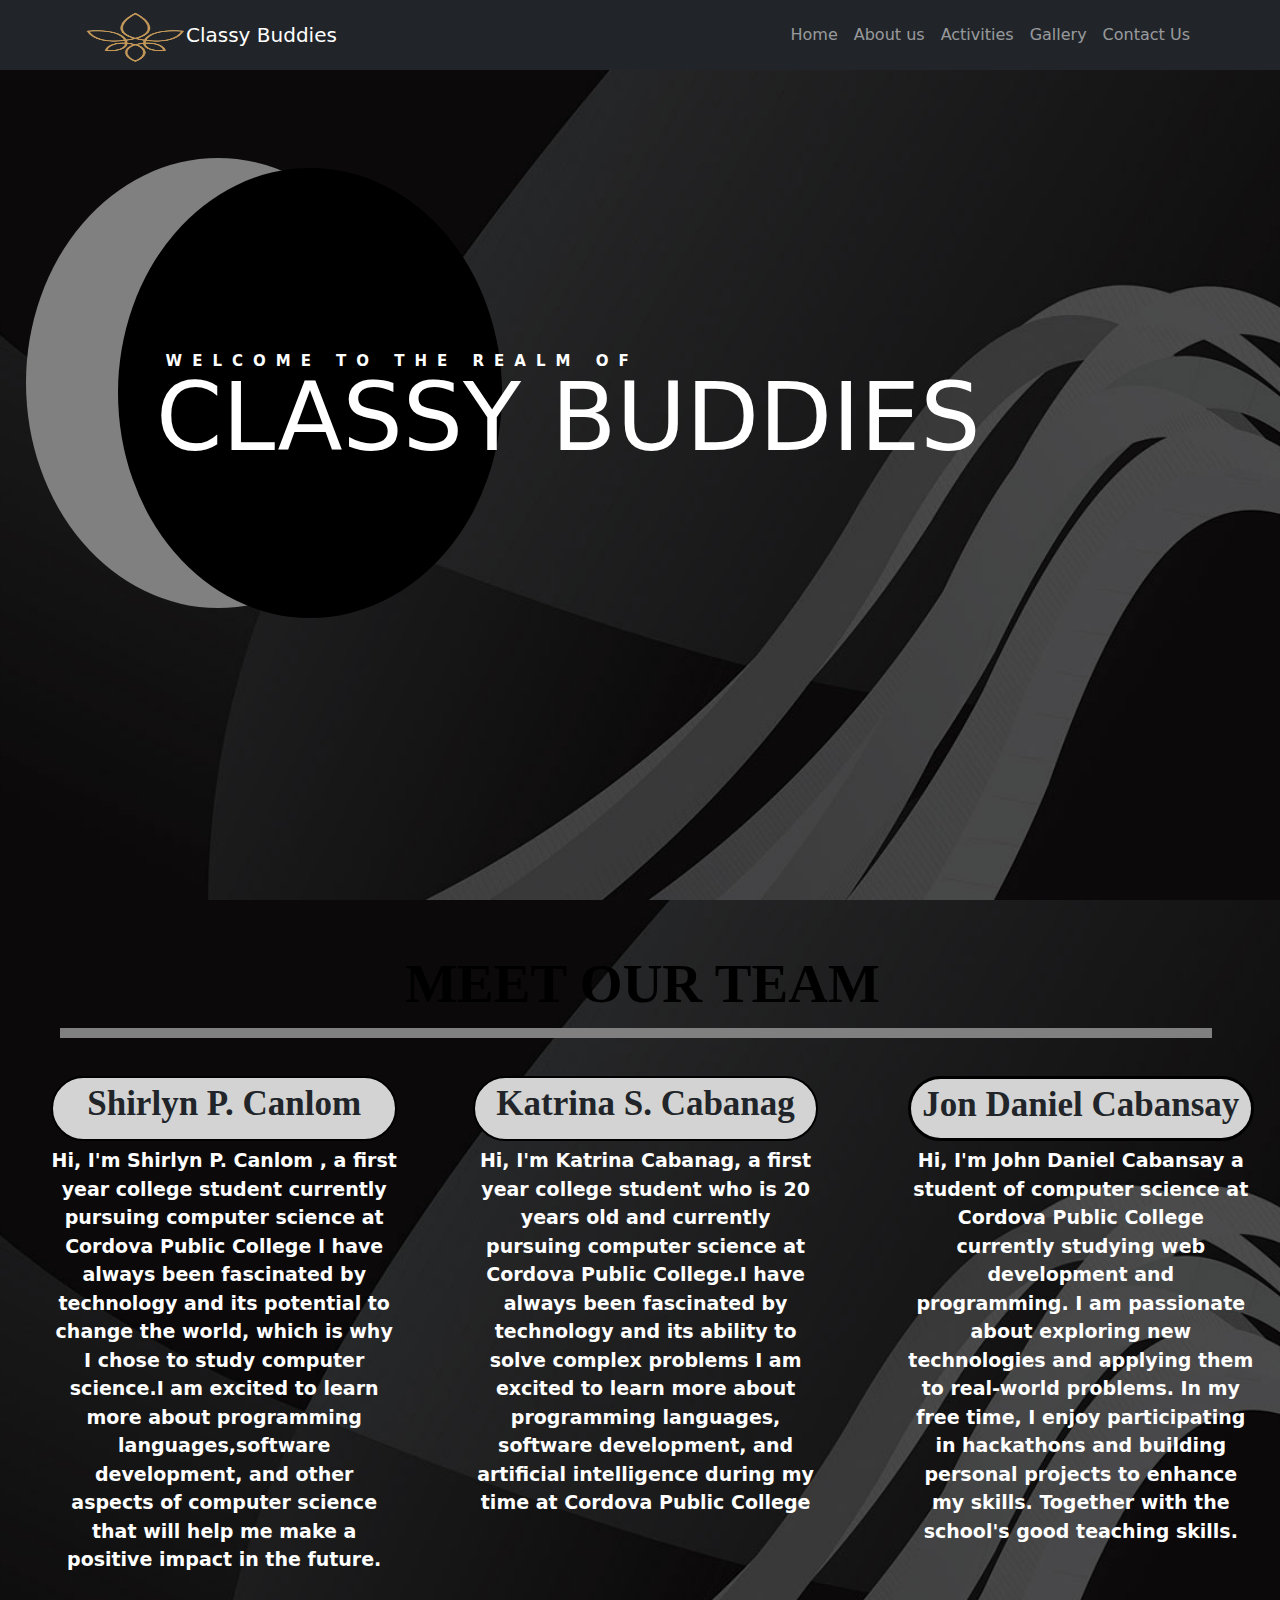
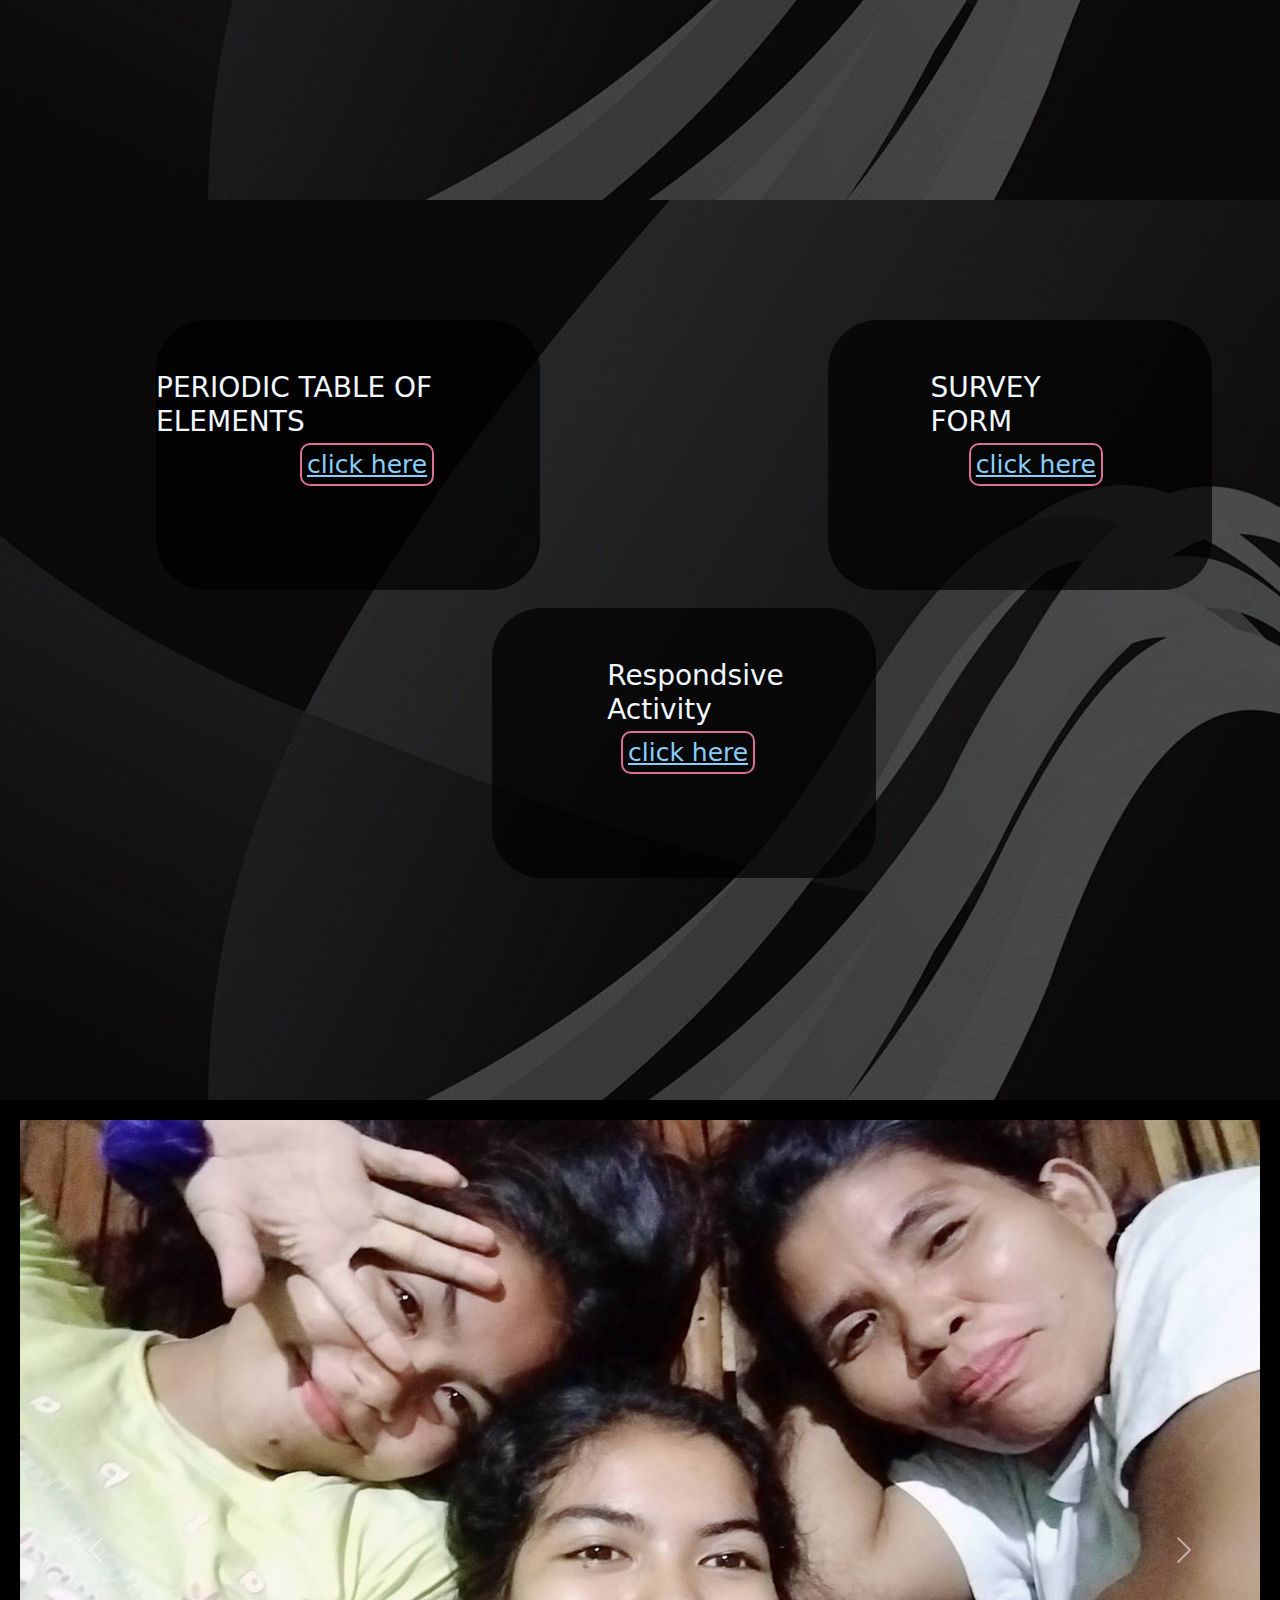
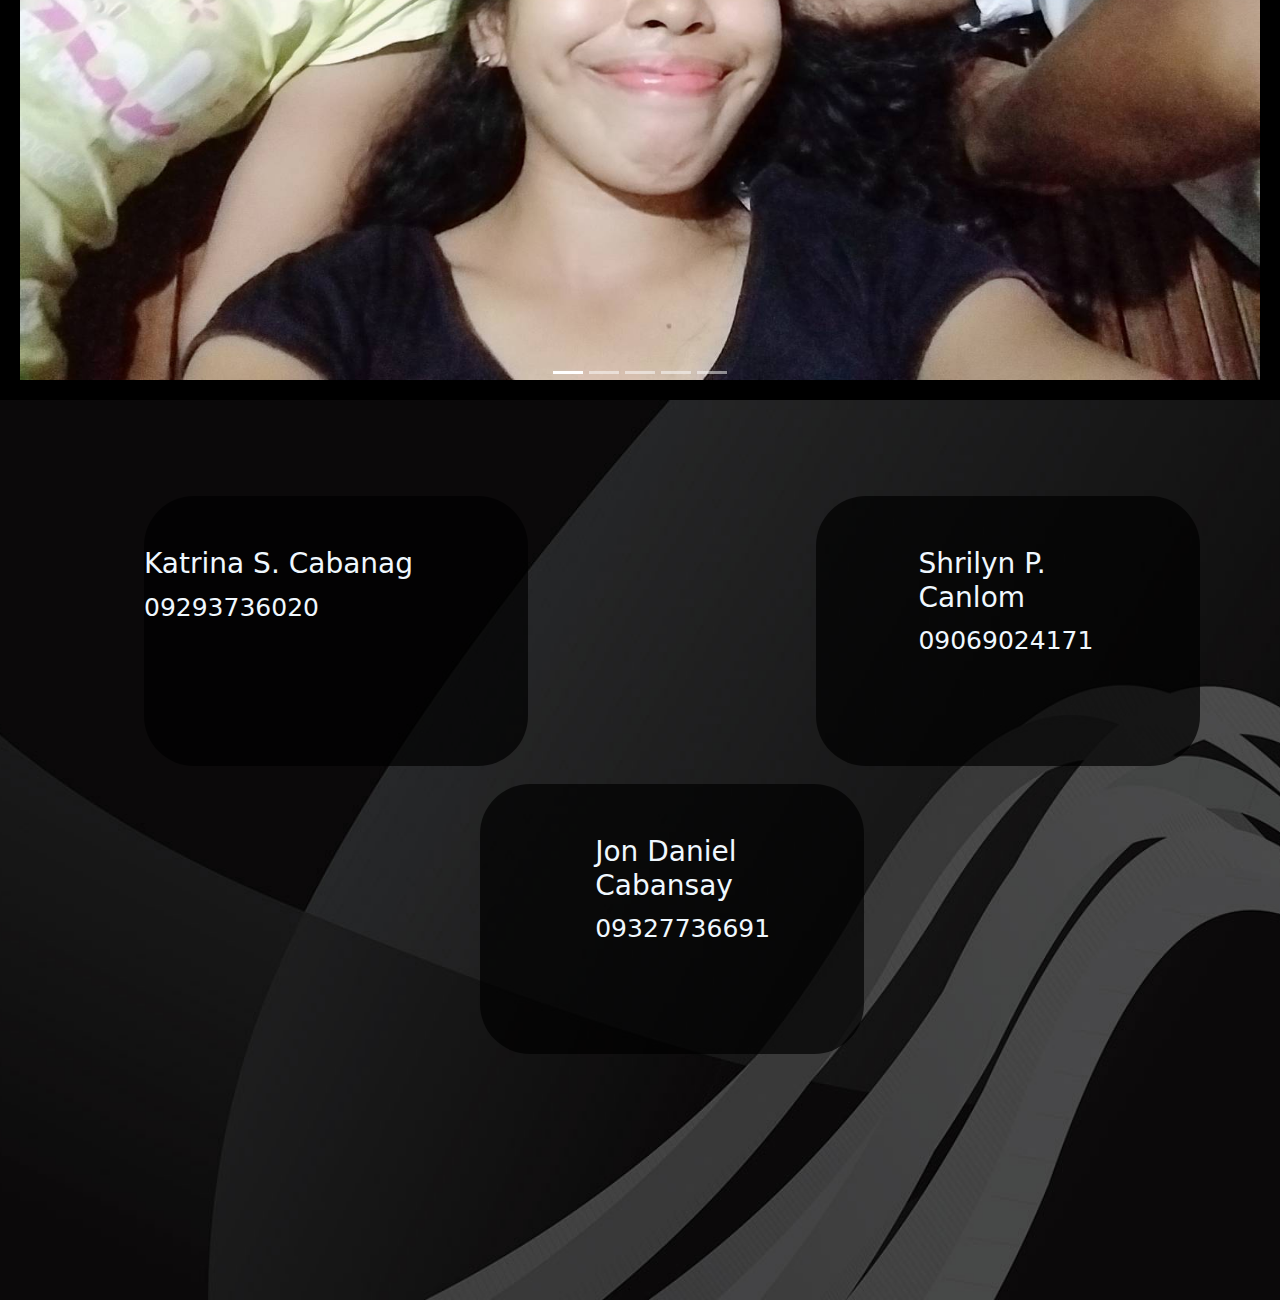
==== index.html @ c9c98790 "Add files via upload" ====
<html lang="en">
<head>
    <meta charset="UTF-8">
    <meta http-equiv="X-UA-Compatible" content="IE=edge">
    <meta name="viewport" content="width=device-width, initial-scale=1.0">
    <link href="https://cdn.jsdelivr.net/npm/bootstrap@5.2.3/dist/css/bootstrap.min.css" rel="stylesheet">
    <link rel="stylesheet" href="CSS/style (3).css">
    <title>Classy buddies</title>
</head>
<body>
  <header>
    <nav class="navbar navbar-expand-lg bg-dark navbar-dark fixed-top">
      <div class="container">
        <img class="mt-1 ms-1" src="imgs/logo1.png" alt="" id="logo">
        <a class="navbar-brand" href="#">Classy Buddies</a>

          <button class="navbar-toggler" type="button" data-bs-toggle="collapse" data-bs-target="#collapsibleNavbar">
            <span class="navbar-toggler-icon"></span>
          </button>

 <div class="collapse navbar-collapse justify-content-end" id="collapsibleNavbar">
      <ul class="navbar-nav text-end">
          <li class="nav-item">
              <a class="nav-link" id="nav" href="#Home">Home</a>
          </li>
          <li class="nav-item">
              <a class="nav-link" href="#about">About us</a>
          </li>
          <li class="nav-item">
              <a class="nav-link" href="#activities">Activities</a>
          </li>
          <li class="nav-item">
             <a class="nav-link" href="#gallery">Gallery</a>
          </li>
          <li class="nav-item">
             <a class="nav-link" href="#contact">Contact Us</a>
          </li>
      </ul>
  </div>
    </div>
  </nav>
  </header>

<section id="Home" >
  <div class="container-fluid tab-pane active"><br>
    <div id="circle1"></div>
          <div id="circle2"></div>
          <div id="home-tname">
            <br><br>
            <p>WELCOME TO THE REALM OF</p>
            <h1>CLASSY BUDDIES</h1>
  </div>
</section>

<!--ABOUT US-->
<section id="about">
  <div class="container-fluid">
      <h3 id="au-hname">MEET OUR TEAM</h3>
    <div class="au-line"></div>   

      
    <div class="shirlyn col-sm-3 col-6"  >
      <h1 id="s-name">Shirlyn P. Canlom</h1>
      <p id="s-description">
        Hi, I'm Shirlyn P. Canlom , a first year college student currently pursuing computer
        science at Cordova Public College I have always been fascinated by technology and its potential to change the world,
        which is why I chose to study computer science.I am excited to learn more about programming languages,software development, 
        and other aspects of computer science that will help me make a positive impact in the future.</p>
    </div>

    
    <div class="katrina col-sm-3 col-6">
      <h1 id="k-name">Katrina S. Cabanag</h1>
      <p id="k-description">Hi, I'm Katrina Cabanag, a first year college student who is 20 years old and currently 
        pursuing computer science at Cordova Public College.I have always been fascinated by technology and its ability to solve complex problems I am excited to learn more about programming languages, 
        software development, and artificial intelligence during my time at Cordova Public College</p>
    </div>

    <div class="daniel col-sm-3 col-6">
      <h1 id="d-name">Jon Daniel Cabansay</h1>
      <p id="d-description">Hi, I'm John Daniel Cabansay  a student of computer science at Cordova Public College currently studying web development
         and programming. I am passionate about exploring new technologies and applying them to real-world problems. In my free
          time, I enjoy participating in hackathons and building personal projects to enhance my skills. Together with the
           school's good teaching skills.</p>
      </div>
   </div>   
</div> 
</section>

<!--ACTIVITY-->
<section id="activities" >
  <div class="container-fluid"><br>
    <div class="activity1 col-4 w-10">
      <h3>PERIODIC TABLE OF ELEMENTS</h3>
      <a href="table.html">click here</a>
    </div>
    <div class="activity2 col-4 w-10">
      <h3>SURVEY FORM</h3>
      <a href="survey-form.html">click here</a>
    </div>
    <div class="activity3 col-4 w-10">
      <h3>Respondsive Activity</h3>
      <a href="ACTVITY3.html">click here</a>
    </div>
  </div>
</section>

<!---GALLERY-->
<section id="gallery">
  <div id="pics" class="carousel slide carousel-fade" data-bs-ride="carousel">

    <!-- Indicators/dots -->
    <div class="carousel-indicators">
      <button type="button" data-bs-target="#pics" data-bs-slide-to="0" class="active"></button>
      <button type="button" data-bs-target="#pics" data-bs-slide-to="1"></button>
      <button type="button" data-bs-target="#pics" data-bs-slide-to="2"></button>
      <button type="button" data-bs-target="#pics" data-bs-slide-to="3"></button>
      <button type="button" data-bs-target="#pics" data-bs-slide-to="4"></button>
    </div>

     <!-- shrilyn part-->
  <div class="carousel-inner">
    <div class="carousel-item active">
        <div class="imgs">
            <img src="imgs/shirlyn1.jpg" alt="shrilyn" class="d-block">
            <div class="carousel-caption">
              <h1>Shirlyn P. Canlom</h1>
              <p>change to your desire words</p>
          </div>
        </div>     
    </div>
    <div class="carousel-item">
      <img src="imgs/Shirlyn.jpg" alt="shrilyn pic" class="d-block">
         <div class="carousel-caption">
           <h1>Shirlyn P. Canlom</h1>
              <p>change to your desire words</p>        
          </div>
    </div>

     <!--daniel part-->
    <div class="carousel-item">
        <div class="imgs">
            <img src="imgs/daniel1.jpg" alt="daniel pic" class="d-block">
        </div>        
    </div>
    <div class="edit">
      <div class="carousel-item">
        <div class="imgs">
            <img src="imgs/daniel2.jpg" alt="daniel pic" class="d-block">
       <div class="carousel-caption">
          <h1>Jon Daniel Cabansay</h1>
          <p>change to your desire words</p>
         </div>
      </div>        
  </div>
    </div>      
    <!--katrina part-->
    <div class="carousel-item">
        <div class="imgs">
            <img src="imgs/katrina2.jpg" alt="katrina pic" class="d-block">
      <div class="carousel-caption">
        <h1>Katrina S. Cabanag</h1>
        <p>Change is Constant</p>
      </div>     
       </div>
    </div>
  </div>

    <button class="carousel-control-prev" type="button" data-bs-target="#pics" data-bs-slide="prev">
      <span class="carousel-control-prev-icon"></span>
     </button>
    <button class="carousel-control-next" type="button" data-bs-target="#pics" data-bs-slide="next">
     <span class="carousel-control-next-icon"></span>
    </button>
        </div>
      </div>
   </div>
  </div>
</section>

<!--CONTACT-->
<section id="contact">
  <div class="info col-4 w-10">
    <h3>Katrina S. Cabanag</h3>
    <P1>09293736020</P>
  </div>
  <div class="info1 col-4 w-10">
    <h3>Shrilyn P. Canlom</h3>
    <P1>09069024171</P>
  </div>
  <div class="info2 col-4 w-10">
    <h3>Jon Daniel Cabansay</h3>
    <p1>09327736691</p>
  </div>
</section>    
    <script src="https://cdn.jsdelivr.net/npm/bootstrap@5.2.3/dist/js/bootstrap.bundle.min.js"></script>
</body>
</html>
---- CSS/style (3).css ----
*{
    padding: 0%;
    margin: 0%;
}
body{
    height: 100%;
    width: 100%;
}
#home{
    background-image: url(../imgs/CONTACTUS.jpg);
    background-position: center;
    background-repeat: no-repeat;
    background-size: cover;
    height: 100%;
    width: 100%;
}
#logo{
    margin-left: 2cm;
    height: 50px;
    width: 100px;
    position: left;
}
#hname{
    width: 90%;
    font-size: 20px;
    font-weight: bold;
    letter-spacing: 7px;
    margin-left: 1.2in;
    margin-top: 25px;
    position: absolute;
}
#circle1{
    height: 50%;
    width: 30%;
    background-color: grey;
    border-radius: 50%;
    margin-left: 14px;
    margin-top: 1.4in;
    position: absolute;
}

#circle2{
    height: 50%;
    width: 30%;
    background-color: black;
    border-radius: 50%;
    margin-left: 1.1in;
    margin-top: 1.5in;
    position: absolute;
}

#home-tname{
    height: 50%;
    width: 100%;
    color: white;
}
p{
    margin-left: 1.6in;
    margin-top: 2.9in;
    font-size: 15px;
    font-weight: bold;
    letter-spacing: 10px;
    position: absolute;
}

h1{
    margin-left: 1.5in;
    margin-top: 3in;
    font-size: 95px;
    position: absolute;
}
#home-line{
    color: white;
    height: 5px;
    width: 60%;
    margin-top: 4.3in;
    margin-left: 1.7in;
    position: absolute;
    background-color: palevioletred;
}
#au-hname{
    margin-top: 4%;
    margin-bottom: 7px;
    left: 10px;
    right: 5px;
    font-size: 55px;
    text-align: center;
    font-family: serif ;
    font-weight: bold;
    position: absolute;
    color:black;
}
#about{
    background-image: url(../imgs/CONTACTUS.jpg);
    background-position: center;
    background-repeat: no-repeat;
    background-size: cover;
    height: 100%;
    width: 100%;
}
.au-line{
    margin-top: 10%;
    margin-left: 0.5in;
    margin-right: 0.4in;
    height: 10px;
    width: 90%;
    background-color: grey;
    position: absolute;
}
.shirlyn{
    margin-left: 1px;
    margin-top: 13%;
    height: 90%;
    width: 30%;
    position: absolute;
}
#s-name{
    height: 8%;
    width: 90%;
    padding: 5px;
    text-align: center;
    border: 2px solid black;
    border-radius: 45px;
    background-color: lightgray;
    margin-left: 0.4in;
    margin-top: 10px;
    font-family: serif;
    font-size: 35px;
    font-weight: bold;
}
#s-description{
    margin-left: 0.4in;
    margin-top: 80px;
    font-size: 19px;
    font-weight:bold;
    text-align: center;
    letter-spacing: normal;
    color: white;
}
.katrina{
    margin-left: 33%;
    margin-top: 13%;
    height: 90%;
    width: 30%;
    position: absolute;
}
#k-name{
    height: 8%;
    width: 90%;
    padding: 5px;
    text-align: center;
    border: 2px solid black;
    border-radius: 45px;
    background-color: lightgray;
    margin-left: 0.4in;
    margin-top: 10px;
    font-family: serif;
    font-size: 35px;
    font-weight: bold;
}
#k-description{
    margin-left: 0.4in;
    margin-top: 80px;
    font-size: 19px;
    font-weight:bold;
    text-align: center;
    letter-spacing: normal;
    color:white;
}
.daniel{
    margin-left: 67%;
    margin-top: 13%;
    height: 90%;
    width: 30%;
    position: absolute;
}
#d-name{
    height: 8%;
    width: 90%;
    padding: 5px;
    text-align: center;
    border: 3px solid black;
    border-radius: 47px;
    background-color:lightgray ;
    margin-left: 0.4in;
    margin-top: 10px;
    font-family: serif;
    font-size: 35px;
    font-weight: bold;
}
#d-description{
    margin-left: 0.4in;
    margin-top: 80px;
    font-size: 19px;
    font-weight:bold;
    text-align: center;
    letter-spacing: normal;
    color: white;
}

#activities{
    background-image: url(../imgs/CONTACTUS.jpg);
    background-position: center;
    background-repeat: no-repeat;
    background-size: cover;
    height: 100%;
    width: 100%;
}

.activity1{
    height: 30%;
    width: 30%;
    padding-top: 4%;
    border-radius: 50px;
    background-color: rgba(0,0,0,0.7);
    color:aliceblue;
    position: absolute;
    font-size: 25px;
    margin-top: 1in;
    margin-left: 1.5in;
}

.activity1 a{
    margin-top: 2%;
    padding: 5px;
    margin-left: 1.5in;
    height: 60px;
    width:  100px;
    border-radius: 10px;
    border:2px solid palevioletred;
    color: lightskyblue;
}

.activity2{
    height: 30%;
    width: 30%;
    padding: 4% 8%;
    border-radius: 50px;
    background-color: rgba(0,0,0,0.7);
    color:aliceblue;
    position: absolute;
    font-size: 25px;
    margin-top: 1in;
    margin-left: 8.5in;
}

.activity2 a{
    margin-top: 5%;
    padding: 5px;
    height: 60px;
    width:  100px;
    border-radius: 10px;
    border: 2px solid palevioletred;
    margin-left: 0.4in;
    color: lightskyblue;
}

.activity3{
    height: 30%;
    width: 30%;
    padding: 4% 9%;
    border-radius: 50px;
    background-color: rgba(0,0,0,0.7);
    color:aliceblue;
    position: absolute;
    font-size: 25px;
    margin-top: 4in;
    margin-left: 5in;
}

.activity3 a{
    margin-top: 20%;
    padding: 5px;
    height: 60px;
    width:  100px;
    border-radius: 10px;
    border: 2px solid palevioletred;
    margin-left: 9%;
    color: lightskyblue;
}

.carousel-item{
    width: 100%;
    height: 100%;
    padding: 20px;
    position: relative;
    background-color:black;
    background-position: center;
    background-size: cover;
}
img{
    width: 100%;
    height: 100%;
    background-position:center;
    background-size:cover;
    position:relative;
}
.overlay-image{
    position: absolute;
    bottom: 0;
    left: 0;
    right: 0;
    background-position: center;
    background-size: cover;
}
#contact{
    background-image: url(../imgs/CONTACTUS.jpg);
    background-position: center;
    background-repeat: no-repeat;
    background-size: cover;
    height: 100%;
    width: 100%;
}
.info{
    height: 30%;
    width: 30%;
    padding-top: 4%;
    border-radius: 50px;
    background-color: rgba(0,0,0,0.7);
    color:aliceblue;
    position: absolute;
    font-size: 25px;
    margin-top: 1in;
    margin-left: 1.5in;
}
.info1{
    height: 30%;
    width: 30%;
    padding: 4% 8%;
    border-radius: 50px;
    background-color: rgba(0,0,0,0.7);
    color:aliceblue;
    position: absolute;
    font-size: 25px;
    margin-top: 1in;
    margin-left: 8.5in;
}
.info2{
    height: 30%;
    width: 30%;
    padding: 4% 9%;
    border-radius: 50px;
    background-color: rgba(0,0,0,0.7);
    color:aliceblue;
    position: absolute;
    font-size: 25px;
    margin-top: 4in;
    margin-left: 5in;
}
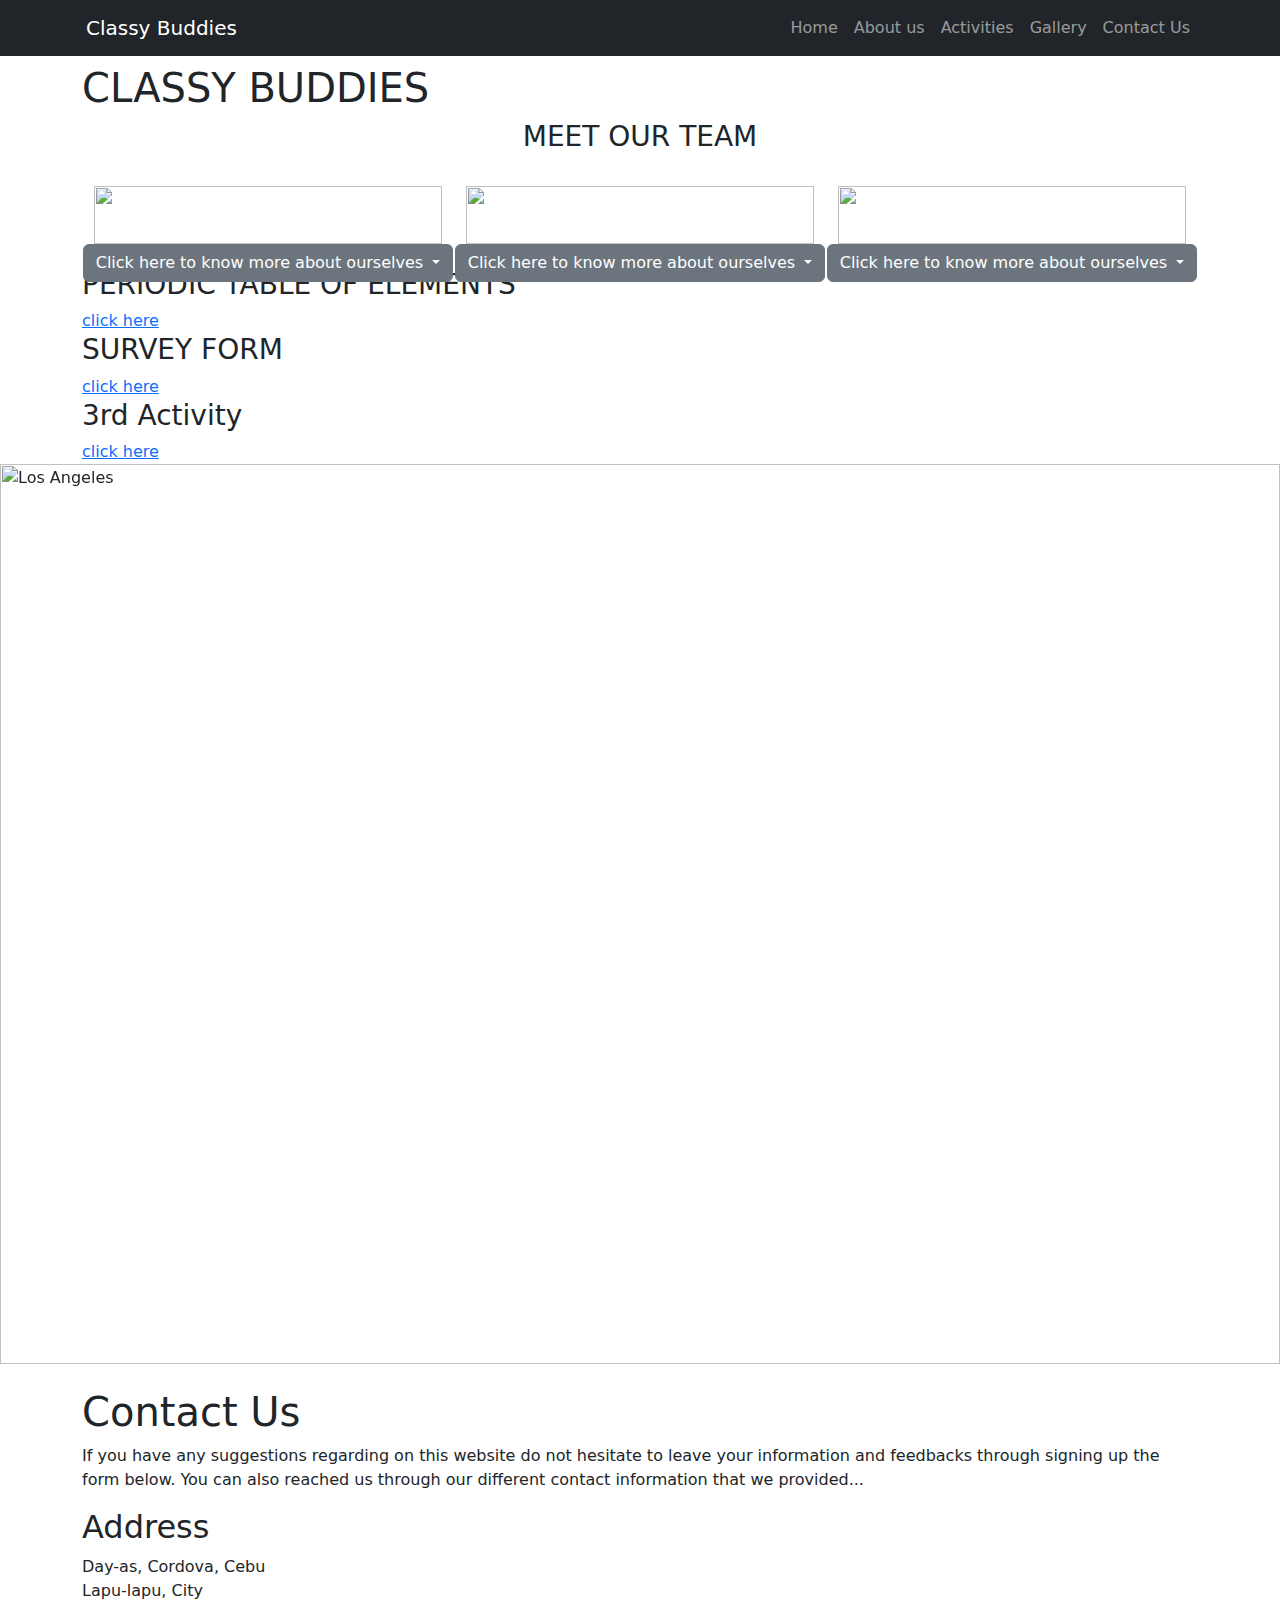
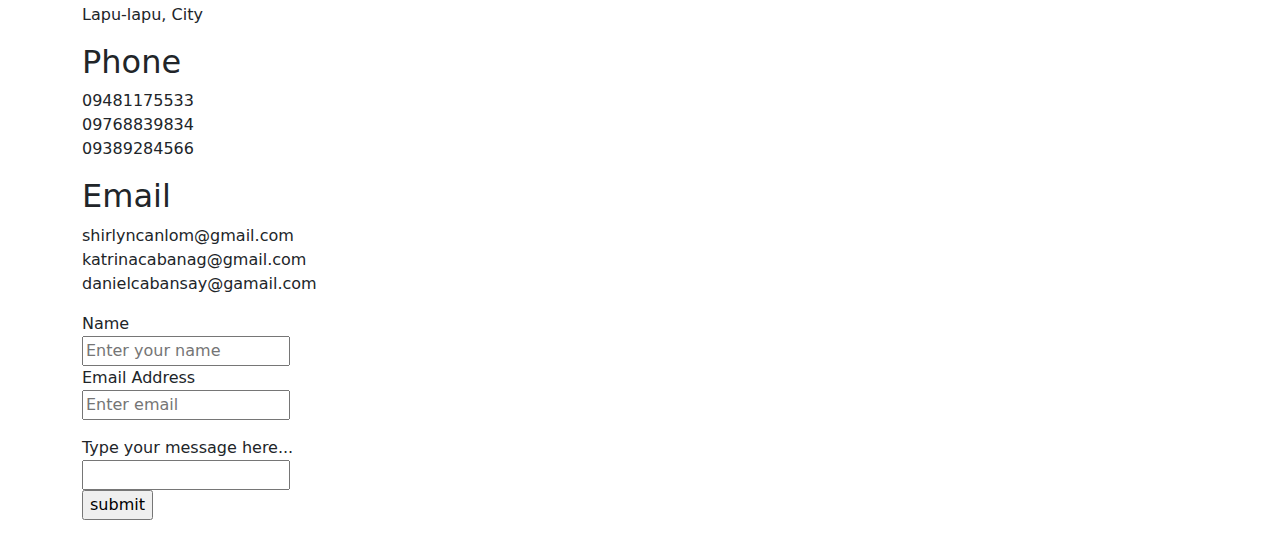
==== commit 44746d87: "Add files via upload" ====
--- a/index.html
+++ b/index.html
@@ -2,16 +2,23 @@
 <head>
     <meta charset="UTF-8">
     <meta http-equiv="X-UA-Compatible" content="IE=edge">
-    <meta name="viewport" content="width=device-width, initial-scale=1.0">
+    <meta name="viewport" content="width=device-width, initial-scale=0.4">
     <link href="https://cdn.jsdelivr.net/npm/bootstrap@5.2.3/dist/css/bootstrap.min.css" rel="stylesheet">
-    <link rel="stylesheet" href="CSS/style (3).css">
-    <title>Classy buddies</title>
+    <link rel="stylesheet" href="semicss/style.css">
+    <title>Classy Buddies</title>
+    <link rel="stylesheet" href="https://cdnjs.cloudflare.com/ajax/libs/font-awesome/6.4.0/css/all.min.css" 
+    integrity="sha512-iecdLmaskl7CVkqkXNQ/ZH/XLlvWZOJyj7Yy7tcenmpD1ypASozpmT/E0iPtmFIB46ZmdtAc9eNBvH0H/ZpiBw==" 
+    crossorigin="anonymous" referrerpolicy="no-referrer" />
+    <link rel="preconnect" href="https://fonts.googleapis.com">
+    <link rel="preconnect" href="https://fonts.gstatic.com" crossorigin>
+    <link href="https://fonts.googleapis.com/css2?family=Alkatra&family=Arimo:wght@700&family=Heebo:wght@600;700&family=Inter:wght@500;600;700&display=swap" rel="stylesheet">
+
 </head>
 <body>
   <header>
     <nav class="navbar navbar-expand-lg bg-dark navbar-dark fixed-top">
       <div class="container">
-        <img class="mt-1 ms-1" src="imgs/logo1.png" alt="" id="logo">
+        <img class="mt-1 ms-1" src="img/logo1.png" alt="" id="logo">
         <a class="navbar-brand" href="#">Classy Buddies</a>
 
           <button class="navbar-toggler" type="button" data-bs-toggle="collapse" data-bs-target="#collapsibleNavbar">
@@ -41,66 +48,96 @@
   </nav>
   </header>
 
-<section id="Home" >
-  <div class="container-fluid tab-pane active"><br>
-    <div id="circle1"></div>
-          <div id="circle2"></div>
-          <div id="home-tname">
-            <br><br>
-            <p>WELCOME TO THE REALM OF</p>
-            <h1>CLASSY BUDDIES</h1>
+<section id="Home" class="col-12">
+  <div class="container">
+  <div class="tab-pane active"><br>
+      <div id="circle1"></div>
+      <div id="circle2"></div>
+
+     <div class="col-lg-12" id="home-tname">
+        <p>WELCOME TO THE REALM OF</p>
+        <h1 class="text">CLASSY BUDDIES</h1>
+        <div id="home-line"></div>
+     </div>
+</div>
   </div>
 </section>
 
 <!--ABOUT US-->
 <section id="about">
-  <div class="container-fluid">
-      <h3 id="au-hname">MEET OUR TEAM</h3>
-    <div class="au-line"></div>   
-
-      
-    <div class="shirlyn col-sm-3 col-6"  >
-      <h1 id="s-name">Shirlyn P. Canlom</h1>
-      <p id="s-description">
-        Hi, I'm Shirlyn P. Canlom , a first year college student currently pursuing computer
-        science at Cordova Public College I have always been fascinated by technology and its potential to change the world,
-        which is why I chose to study computer science.I am excited to learn more about programming languages,software development, 
-        and other aspects of computer science that will help me make a positive impact in the future.</p>
-    </div>
-
-    
-    <div class="katrina col-sm-3 col-6">
-      <h1 id="k-name">Katrina S. Cabanag</h1>
-      <p id="k-description">Hi, I'm Katrina Cabanag, a first year college student who is 20 years old and currently 
-        pursuing computer science at Cordova Public College.I have always been fascinated by technology and its ability to solve complex problems I am excited to learn more about programming languages, 
-        software development, and artificial intelligence during my time at Cordova Public College</p>
-    </div>
-
-    <div class="daniel col-sm-3 col-6">
-      <h1 id="d-name">Jon Daniel Cabansay</h1>
-      <p id="d-description">Hi, I'm John Daniel Cabansay  a student of computer science at Cordova Public College currently studying web development
-         and programming. I am passionate about exploring new technologies and applying them to real-world problems. In my free
-          time, I enjoy participating in hackathons and building personal projects to enhance my skills. Together with the
-           school's good teaching skills.</p>
-      </div>
-   </div>   
-</div> 
+  <div class="container">
+    <div class="col-12">
+      <h3 id="au-hname" class="text-center">MEET OUR TEAM</h3>
+        <div class="au-line"></div>
+    </div>
+
+    <div class="container">
+      <div class="row">
+          <div class="col-lg-4 col-6 mt-4">
+              <img src="img/shirlyn.jpg" class="w-100 img-fluid">
+              <div class="dropdown d-flex justify-content-center">
+                <button type="button" class="btn btn-secondary dropdown-toggle" data-bs-toggle="dropdown">
+                  Click here to know more about ourselves
+                </button>
+                <ul class="dropdown-menu">
+                  <li><span class="dropdown-item-text">Hi, I'm Shirlyn P. Canlom , a first year college student currently pursuing computer science at Cordova Public 
+                    College I have always been fascinated by technology and its potential to change the world, which is why I chose to 
+                    study computer science. I am excited to learn more about programming languages, software development, and other 
+                    aspects of computer science that will help me make a positive impact in the future. "I hope to use my knowledge 
+                    and skills in computer science to contribute to the development of innovative technologies that can make people's 
+                    lives easier and more efficient."</span></li>
+                </ul>
+                </div>
+          </div>
+          <div class="col-lg-4 col-6 mt-4">
+            <img src="img/katrina.jpg" class="w-100 img-fluid">
+            <div class="dropdown d-flex justify-content-center">
+              <button type="button" class="btn btn-secondary dropdown-toggle" data-bs-toggle="dropdown">
+                Click here to know more about ourselves
+              </button>
+              <ul class="dropdown-menu">
+                <li><span class="dropdown-item-text">Hi, I'm Katrina Cabanag, a first year college student who is 20 years old and currently pursuing computer science at Cordova
+                  Public College. I have always been fascinated by technology and its ability to solve complex problems, which is why I chose 
+                  to pursue a degree in computer science. I am excited to learn more about programming languages, software development, and 
+                  artificial intelligence during my time at Cordova Public College</span></li>
+              </ul>
+              </div>
+        </div>
+
+          <div class="col-lg-4 col-6 mt-4">
+              <img src="img/jon daniel.jpg" class="w-100 img-fluid">
+              <div class="dropdown d-flex justify-content-center">
+                <button type="button" class="btn btn-secondary dropdown-toggle" data-bs-toggle="dropdown">
+                  Click here to know more about ourselves
+                </button>
+                <ul class="dropdown-menu">
+                  <li><span class="dropdown-item-text">Hi, I'm John Daniel Cabansay  a student of computer science at Cordova Public College currently studying web development
+                    and programming. I am passionate about exploring new technologies and applying them to real-world problems. In my free
+                     time, I enjoy participating in hackathons and building personal projects to enhance my skills. Together with the
+                      school's good teaching skills, I'm hoping to improve my skills in web development and other essential skills to
+                       improve my current self. I believe that by continuously learning and exploring new technologies.</span></li>
+                </ul>
+                </div>
+          </div>
+      </div>
+    </div> 
+  </div>
 </section>
 
 <!--ACTIVITY-->
 <section id="activities" >
-  <div class="container-fluid"><br>
-    <div class="activity1 col-4 w-10">
+  <div class="container"><br>
+    <div class="activity1">
       <h3>PERIODIC TABLE OF ELEMENTS</h3>
       <a href="table.html">click here</a>
     </div>
-    <div class="activity2 col-4 w-10">
+    <div class="activity2">
       <h3>SURVEY FORM</h3>
-      <a href="survey-form.html">click here</a>
-    </div>
-    <div class="activity3 col-4 w-10">
-      <h3>Respondsive Activity</h3>
-      <a href="ACTVITY3.html">click here</a>
+      <a href="survey form.html">click here</a>
+    </div>
+    <div class="activity3">
+      <h3>3rd Activity</h3>
+      <a href="activity3.html">click here</a>
     </div>
   </div>
 </section>
@@ -116,53 +153,59 @@
       <button type="button" data-bs-target="#pics" data-bs-slide-to="2"></button>
       <button type="button" data-bs-target="#pics" data-bs-slide-to="3"></button>
       <button type="button" data-bs-target="#pics" data-bs-slide-to="4"></button>
-    </div>
-
-     <!-- shrilyn part-->
+      <button type="button" data-bs-target="#pics" data-bs-slide-to="5"></button>
+    </div>
+
+     <!-- shirlyn part-->
   <div class="carousel-inner">
     <div class="carousel-item active">
-        <div class="imgs">
-            <img src="imgs/shirlyn1.jpg" alt="shrilyn" class="d-block">
-            <div class="carousel-caption">
-              <h1>Shirlyn P. Canlom</h1>
-              <p>change to your desire words</p>
+      <img src="img/shirlyn.jpg" alt="Los Angeles" class="d-block" style="width:100%">
+      <div class="carousel-caption">
+        <h3>Shirlyn P. Canlom</h3>
+        <p>We had such a great time in LA!</p>
+      </div>
+    </div>
+
+    <div class="carousel-item">
+      <img src="img/shirlyn2.jpg" alt="shrilyn pic" class="d-block">
+         <div class="carousel-caption">
+           <h3>Shirlyn P. Canlom</h3>
+           <p>change to your desire words</p>        
           </div>
-        </div>     
-    </div>
-    <div class="carousel-item">
-      <img src="imgs/Shirlyn.jpg" alt="shrilyn pic" class="d-block">
-         <div class="carousel-caption">
-           <h1>Shirlyn P. Canlom</h1>
-              <p>change to your desire words</p>        
-          </div>
     </div>
 
      <!--daniel part-->
     <div class="carousel-item">
-        <div class="imgs">
-            <img src="imgs/daniel1.jpg" alt="daniel pic" class="d-block">
-        </div>        
-    </div>
-    <div class="edit">
+            <img src="img/jon daniel.jpg" alt="daniel pic" class="d-block">
+           <div class="carousel-caption">
+              <h3>Jon Daniel Cabansay</h3>
+              <p>change to your desire words</p>      
+           </div>
+     </div>
+
       <div class="carousel-item">
-        <div class="imgs">
-            <img src="imgs/daniel2.jpg" alt="daniel pic" class="d-block">
-       <div class="carousel-caption">
-          <h1>Jon Daniel Cabansay</h1>
-          <p>change to your desire words</p>
-         </div>
-      </div>        
-  </div>
-    </div>      
+            <img src="img/daniel2.jpg" alt="daniel pic" class="d-block">
+           <div class="carousel-caption">
+            <h3>Jon Daniel Cabansay</h3>
+            <p>change to your desire words</p>
+           </div>
+      </div>       
+
     <!--katrina part-->
     <div class="carousel-item">
-        <div class="imgs">
-            <img src="imgs/katrina2.jpg" alt="katrina pic" class="d-block">
+            <img src="img/katrina.jpg" alt="katrina pic" class="d-block">
+          <div class="carousel-caption">
+            <h3>Katrina S. Cabanag</h3>
+            <p>Change is Constant</p>
+          </div>     
+    </div>
+
+    <div class="carousel-item">
+       <img src="img/katrina2.jpg" alt="katrina pic" class="d-block">
       <div class="carousel-caption">
-        <h1>Katrina S. Cabanag</h1>
-        <p>Change is Constant</p>
+        <h3>Katrina S. Cabanag</h3>
+         <p>Change is Constant</p>
       </div>     
-       </div>
     </div>
   </div>
 
@@ -180,19 +223,55 @@
 
 <!--CONTACT-->
 <section id="contact">
-  <div class="info col-4 w-10">
-    <h3>Katrina S. Cabanag</h3>
-    <P1>09293736020</P>
-  </div>
-  <div class="info1 col-4 w-10">
-    <h3>Shrilyn P. Canlom</h3>
-    <P1>09069024171</P>
-  </div>
-  <div class="info2 col-4 w-10">
-    <h3>Jon Daniel Cabansay</h3>
-    <p1>09327736691</p>
-  </div>
+  <div class="container"><br>
+    <div class="content1">
+      <h1>Contact <span>Us</span></h1>
+      <div class="cu-line"></div>
+      <p>If you have any suggestions regarding on this website do not hesitate to leave your information and feedbacks through signing up the form below.
+        You can also reached us through our different contact information that we provided...</p>        
+    </div>
+    <div class="content2">
+      <h2>Address</h2>
+      <p>Day-as, Cordova, Cebu <br> Lapu-lapu, City <br> Lapu-lapu, City</p>
+    </div>
+    <div class="content3">
+      <h2>Phone</h2>
+      <p>09481175533 <br> 09768839834 <br> 09389284566</p>
+    </div>
+    <div class="content4">
+      <h2>Email</h2>
+      <p>shirlyncanlom@gmail.com <br> katrinacabanag@gmail.com <br> danielcabansay@gamail.com</p>
+    </div>
+    <div>
+      <div class="home-icon ">
+        <i class="fa-solid fa-location-dot fa-2x"></i>
+      </div>
+      <div class="phone-icon">
+        <i class="fa-solid fa-phone fa-2x"></i>
+      </div>
+      <div class="email-icon">
+        <i class="fa-solid fa-envelope fa-2x"></i>
+      </div>
+      <form action="#">
+        <div class="form">
+          <label for="name" id="name">Name</label><br>
+          <input type="text" placeholder="Enter your name" class="input1">
+        </div>
+        <div class="form">
+          <label for="email" id="email">Email Address</label><br>
+          <input type="text" placeholder="Enter email" class="input1">
+        </div>
+        <div class="form pt-3">
+          <label for="feedbacks" id="feedbacks">Type your message here...</label><br>
+          <input type="text" class="input2"><br>
+        </div>
+        <div class="form">
+          <input type="submit" value="submit" class="input3">
+        </div>
+      </form>
+    </div>
+    </div>
 </section>    
-    <script src="https://cdn.jsdelivr.net/npm/bootstrap@5.2.3/dist/js/bootstrap.bundle.min.js"></script>
+<script src="https://cdn.jsdelivr.net/npm/bootstrap@5.2.3/dist/js/bootstrap.bundle.min.js"></script>
 </body>
 </html>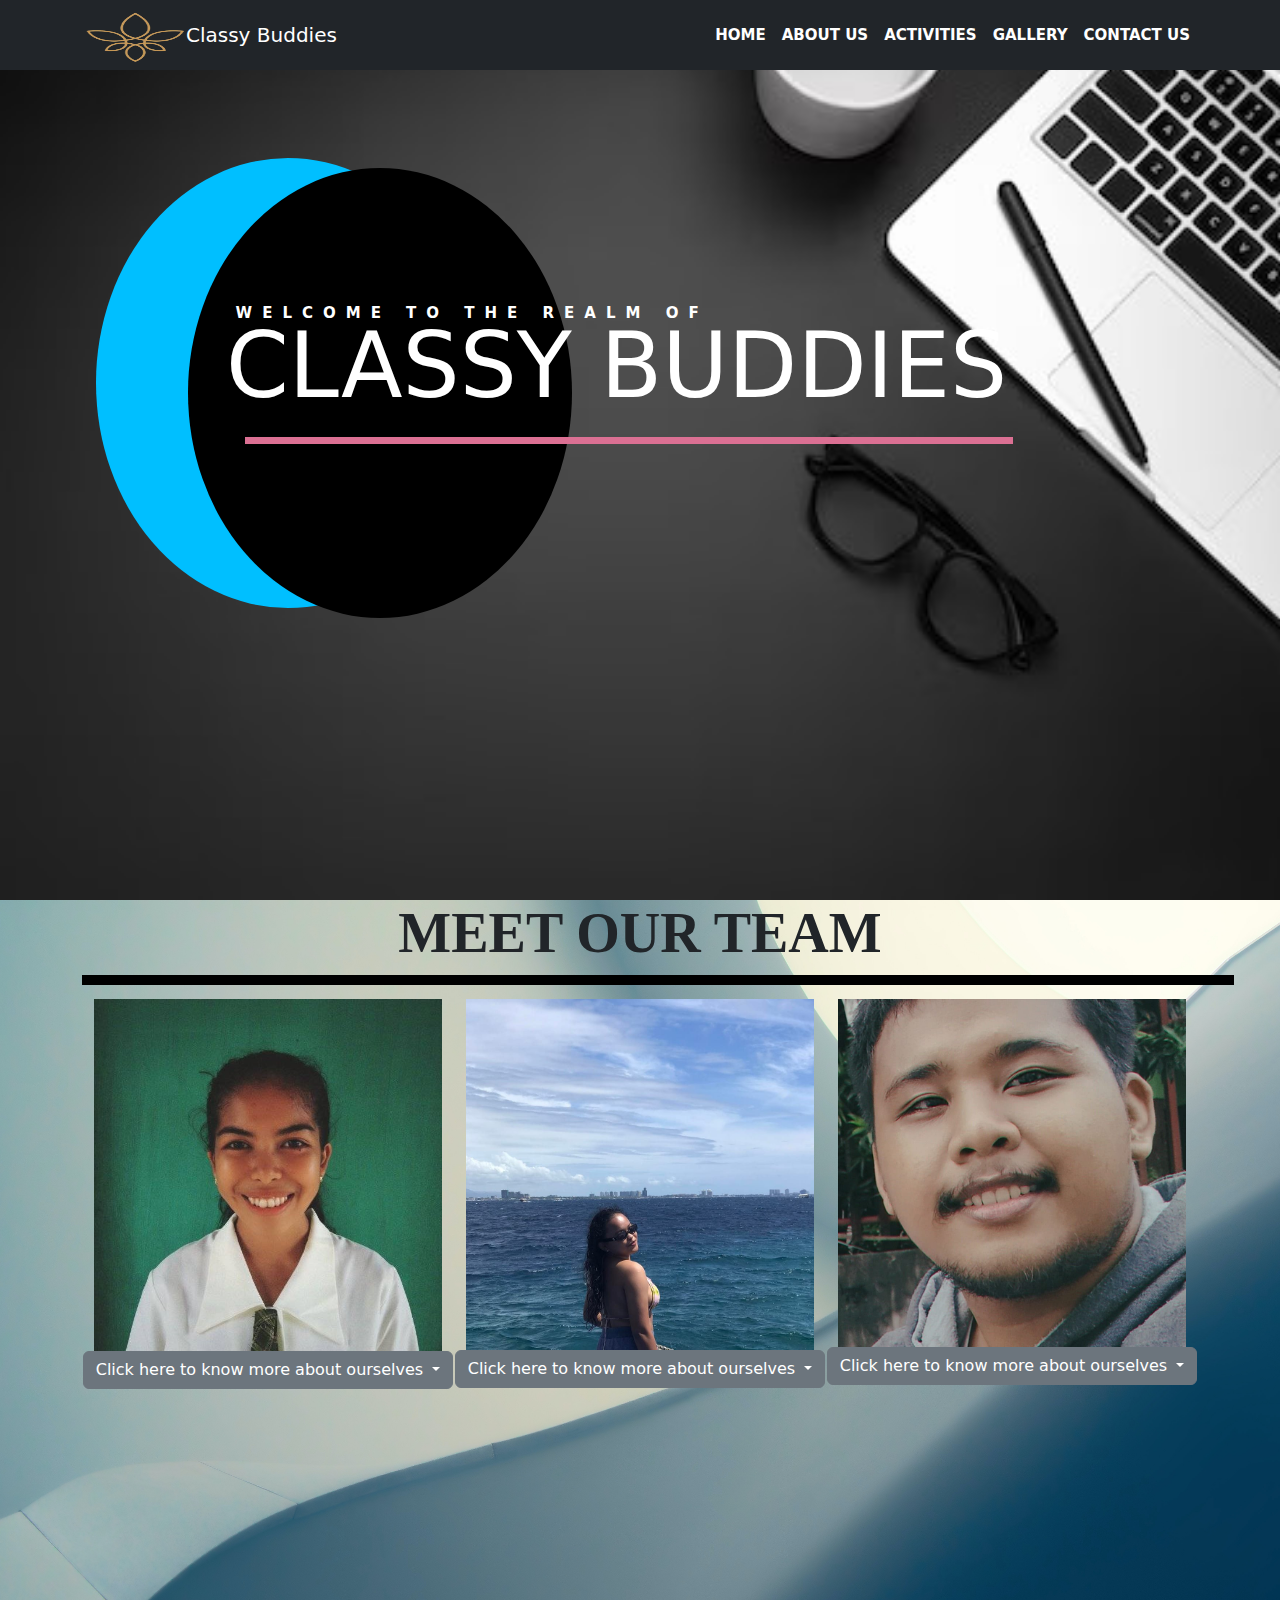
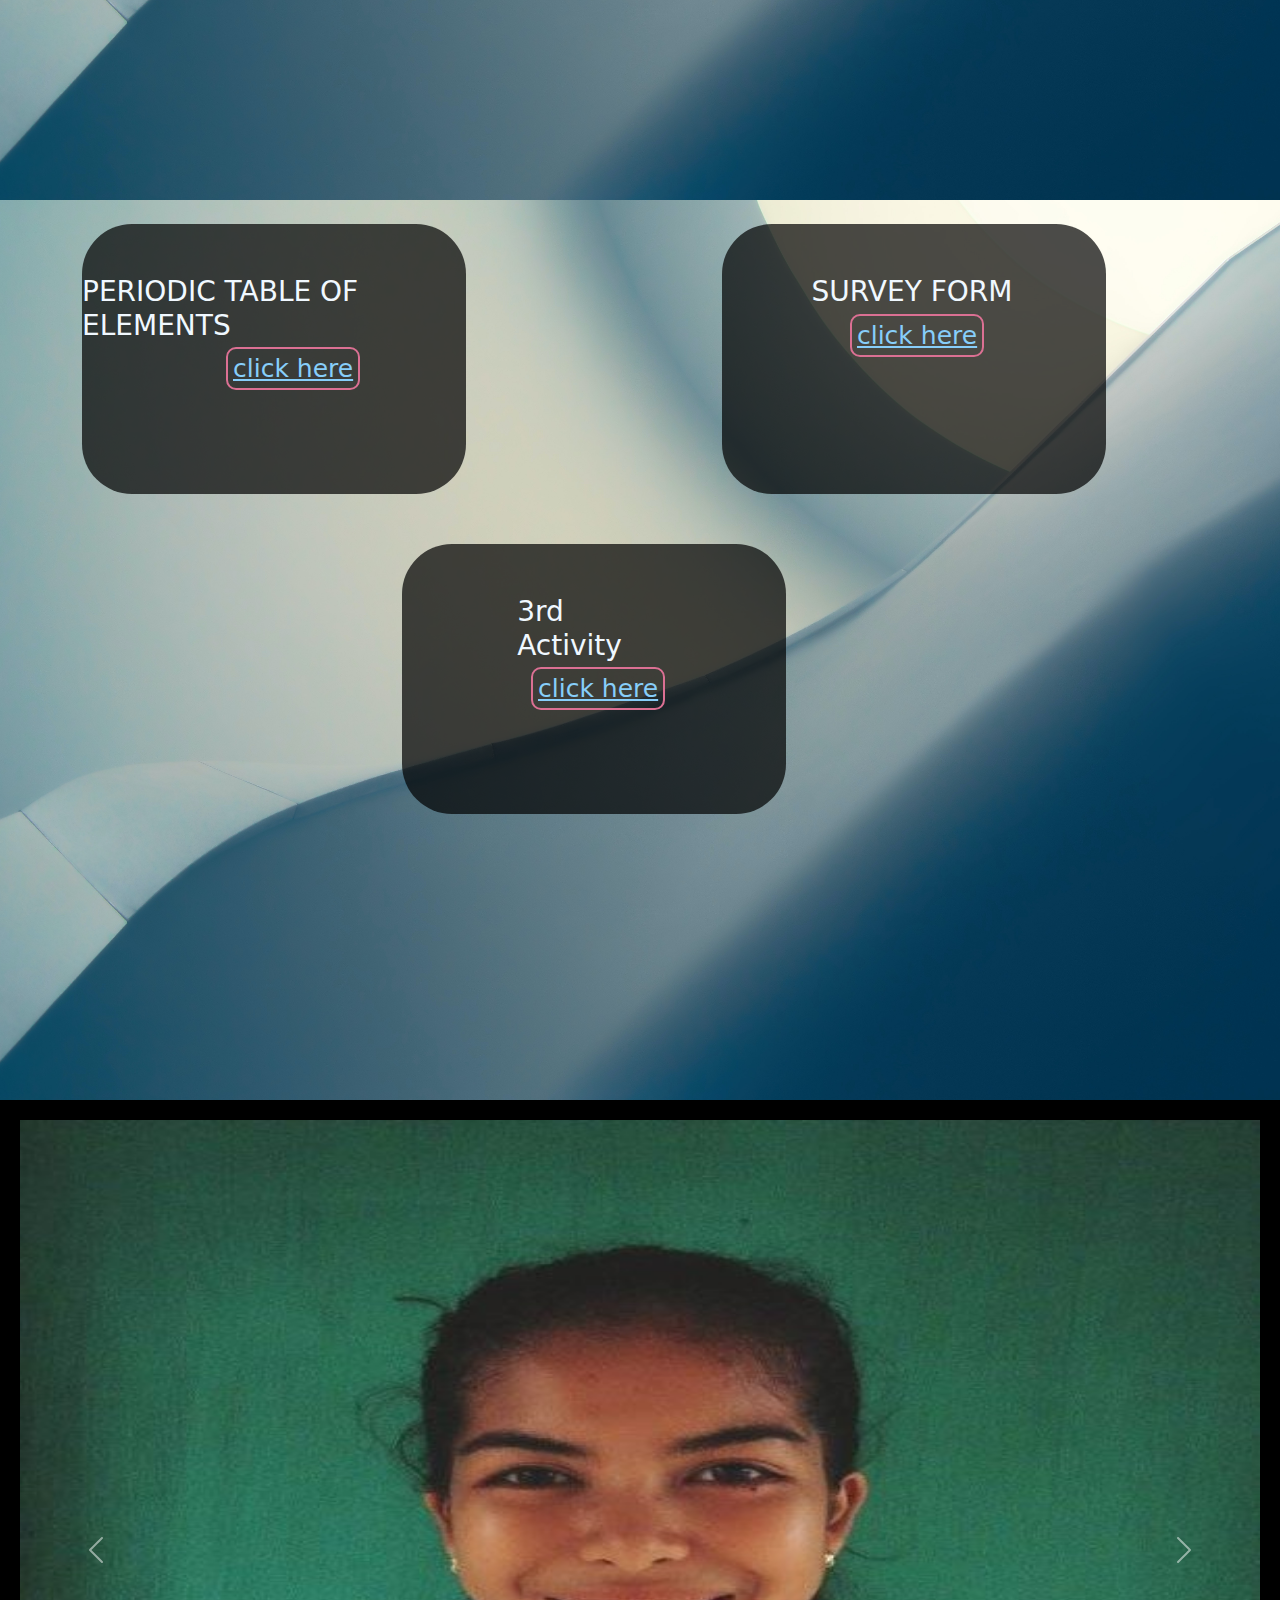
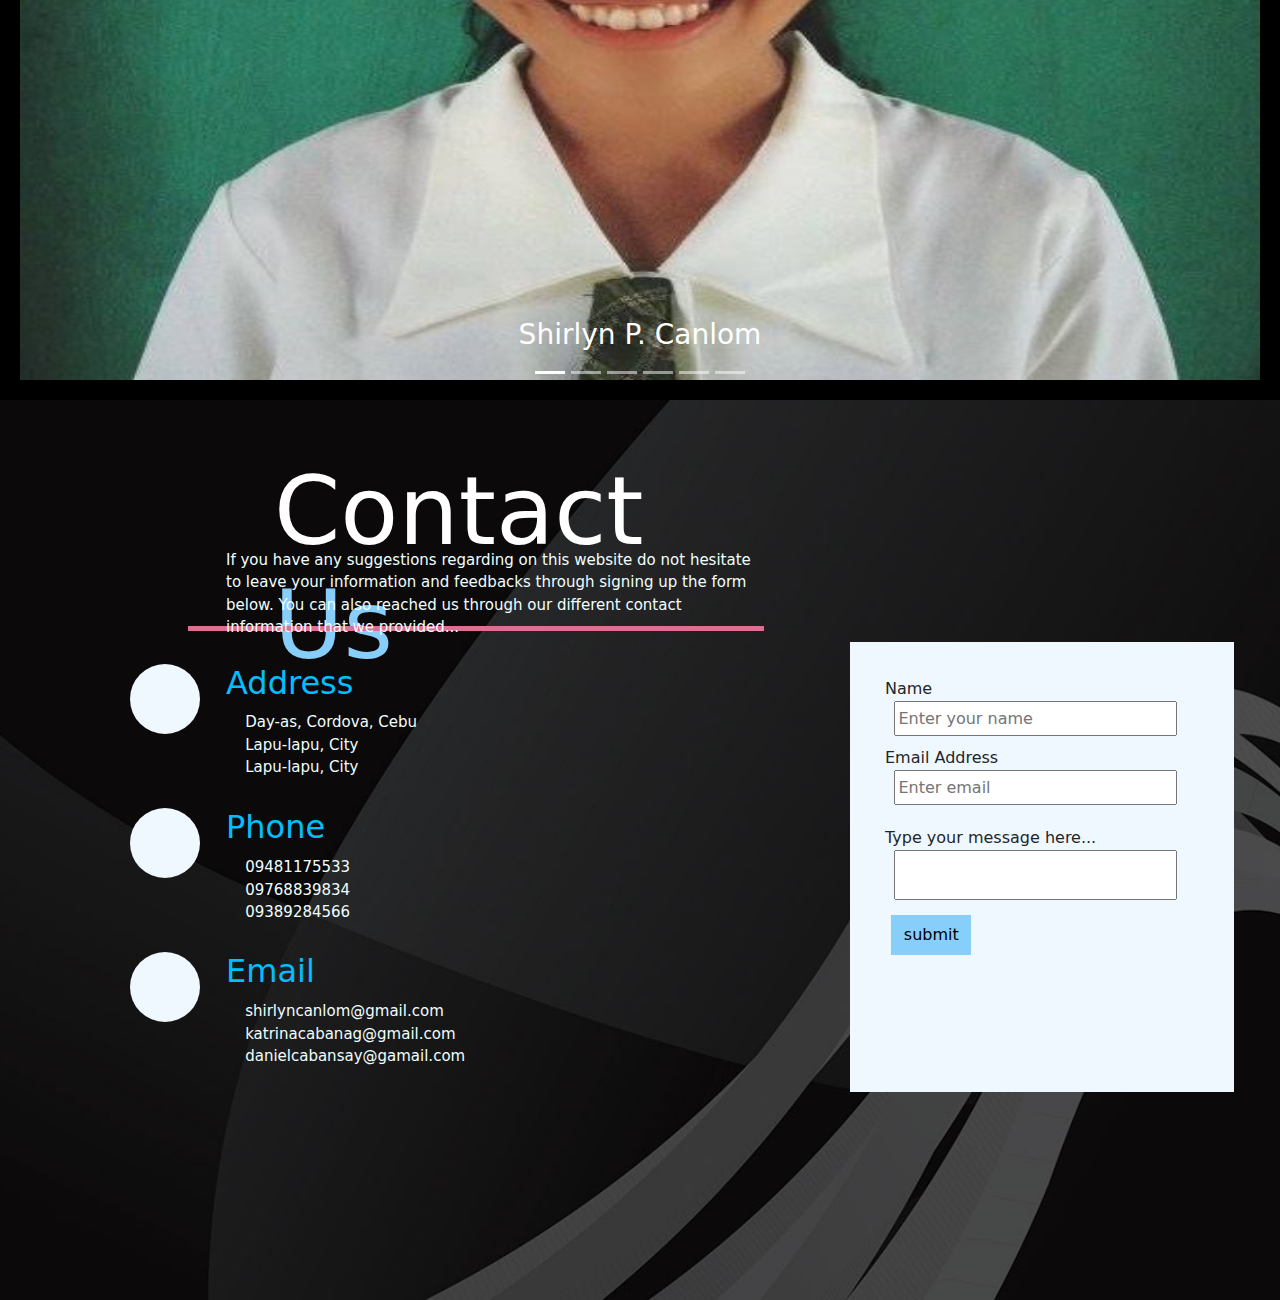
==== commit 1f1ab423: "Update index.html" ====
--- a/index.html
+++ b/index.html
@@ -4,7 +4,7 @@
     <meta http-equiv="X-UA-Compatible" content="IE=edge">
     <meta name="viewport" content="width=device-width, initial-scale=0.4">
     <link href="https://cdn.jsdelivr.net/npm/bootstrap@5.2.3/dist/css/bootstrap.min.css" rel="stylesheet">
-    <link rel="stylesheet" href="semicss/style.css">
+    <link rel="stylesheet" href="css/style.css">
     <title>Classy Buddies</title>
     <link rel="stylesheet" href="https://cdnjs.cloudflare.com/ajax/libs/font-awesome/6.4.0/css/all.min.css" 
     integrity="sha512-iecdLmaskl7CVkqkXNQ/ZH/XLlvWZOJyj7Yy7tcenmpD1ypASozpmT/E0iPtmFIB46ZmdtAc9eNBvH0H/ZpiBw==" 
@@ -274,4 +274,4 @@
 </section>    
 <script src="https://cdn.jsdelivr.net/npm/bootstrap@5.2.3/dist/js/bootstrap.bundle.min.js"></script>
 </body>
-</html>+</html>
--- a/css/style.css
+++ b/css/style.css
@@ -0,0 +1,480 @@
+@media only screen and (max-width: 414px) {
+    
+
+html, body{
+    height: 100%;
+    width: 100%;
+    margin: 0;
+    overflow-x: hidden;
+    padding: 0;
+    font-family: 'Alkatra', cursive;
+    font-family: 'Arimo', sans-serif;
+    font-family: 'Heebo', sans-serif;
+    font-family: 'Inter', sans-serif;
+}
+}
+
+
+#logo{
+    height: 50px;
+    width: 100px;
+}
+
+.navbar ul li a{
+    font-size: 15px;
+    color: white;
+    text-transform: uppercase;
+    font-weight: bold;
+}
+
+.navbar ul li a:hover{
+    color: cadetblue;
+    transition: all 0.4s ease 0s;
+}
+
+.toggle-button {
+    position: absolute;
+    right: 75rem;
+    top: 1rem;
+    display: none;
+    flex-direction: column;
+    justify-content: space-between;
+    width: 30px;
+    height: 21px;
+}
+
+.toggle-button .bar{
+    height: 3px;
+    width: 100%;
+    background-color: white;
+    border-radius: 10px;
+}
+
+.text{
+    font-size: 90px;
+}
+
+#hname{
+    color: black;
+    width: 90%;
+    font-size: 20px;
+    font-weight: bold;
+    letter-spacing: 7px;
+    margin-left: 1.2in;
+    margin-top: 25px;
+    position: absolute;
+}
+
+
+#circle1{
+    height: 50%;
+    width: 30%;
+    background-color: deepskyblue;
+    border-radius: 50%;
+    margin-left: 14px;
+    margin-top: 1.4in;
+    position: absolute;
+}
+
+#circle2{
+    height: 50%;
+    width: 30%;
+    background-color: black;
+    border-radius: 50%;
+    margin-left: 1.1in;
+    margin-top: 1.5in;
+    position: absolute;
+}
+
+#home-tname{
+    height: 50%;
+    width: 100%;
+    color: azure;
+}
+
+p{
+    margin-left: 1.6in;
+    margin-top: 2.9in;
+    font-size: 15px;
+    font-weight: lighter;
+    letter-spacing: 10px;
+    position: absolute;
+}
+
+h1{
+    margin-left: 1.5in;
+    margin-top: 3in;
+    font-size: 95px;
+    position: absolute;
+}
+
+#home-line{
+    color: black;
+    height: 5px;
+    width: 60%;
+    margin-top: 4.3in;
+    position: absolute;
+    background-color: palevioletred;
+}
+
+#au-hname{
+    font-size: 56px;
+    font-family: serif ;
+    font-weight: bold;
+}
+
+.au-line{
+    height: 10px;
+    width: 90%;
+    background-color: black;
+    position: absolute;
+}
+
+.shirlyn{
+    height: 90%;
+    width: 30%;
+    position: absolute;
+}
+
+
+#activities{
+    background-image: url(../img/bg-image.jpg);
+    background-position: center;
+    background-repeat: no-repeat;
+    background-size: cover;
+    height: 100%;
+    width: 100%;
+}
+
+.activity1{
+    height: 30%;
+    width: 30%;
+    padding-top: 4%;
+    border-radius: 50px;
+    background-color: rgba(0,0,0,0.7);
+    color:aliceblue;
+    position: absolute;
+    font-size: 25px;
+}
+
+.activity1 a{
+    margin-top: 2%;
+    padding: 5px;
+    margin-left: 1.5in;
+    height: 60px;
+    width:  100px;
+    border-radius: 10px;
+    border:2px solid palevioletred;
+    color: lightskyblue;
+}
+
+.activity2{
+    height: 30%;
+    width: 30%;
+    padding: 4% 7%;
+    border-radius: 50px;
+    background-color: rgba(0,0,0,0.7);
+    color:aliceblue;
+    position: absolute;
+    font-size: 25px;
+    margin-left: 50%;
+}
+
+.activity2 a{
+    margin-top: 5%;
+    padding: 5px;
+    height: 60px;
+    width:  100px;
+    border-radius: 10px;
+    border: 2px solid palevioletred;
+    margin-left: 0.4in;
+    color: lightskyblue;
+}
+
+.activity3{
+    height: 30%;
+    width: 30%;
+    padding: 4% 9%;
+    border-radius: 50px;
+    background-color: rgba(0,0,0,0.7);
+    color:aliceblue;
+    position: absolute;
+    font-size: 25px;
+    margin-left: 25%;
+    margin-top: 25%;
+}
+
+.activity3 a{
+    margin-top: 20%;
+    padding: 5px;
+    height: 60px;
+    width:  100px;
+    border-radius: 10px;
+    border: 2px solid palevioletred;
+    margin-left: 9%;
+    color: lightskyblue;
+}
+
+.carousel-item{
+    width: 100%;
+    height: 100%;
+    padding: 20px;
+    position: relative;
+    background-color:black;
+    background-position: center;
+    background-size: cover;
+}
+img{
+    width: 100%;
+    height: 100%;
+    background-position:center;
+    background-size:cover;
+    position:relative;
+}
+.overlay-image{
+    position: absolute;
+    bottom: 0;
+    left: 0;
+    right: 0;
+    background-position: center;
+    background-size: cover;
+}
+
+.content1{
+    width: 50%;
+    position: absolute;
+    font-size: 50px;
+    margin-left: 0.5in;
+}
+
+.content1 h1{
+    margin-top: 30px;
+    color: white;
+}
+
+.content1 p{
+    margin-left: 1in;
+    margin-top: 1.3in;
+    letter-spacing: normal;
+    font-weight: 400;
+    font-size: 15px;
+    color: azure;
+}
+
+span{
+    color: lightskyblue;
+}
+
+.cu-line{
+    height: 5px;
+    width: 90%;
+    margin-top: 2.1in;
+    margin-left: 0.6in;
+    position: absolute;
+    background-color: palevioletred;
+}
+
+.content2{
+    width: 90%;
+    position: absolute;
+    font-size: 50px;
+}
+    
+.content2 h2{
+    margin-top: 2.5in;
+    margin-left: 1.5in;
+    color: deepskyblue;
+}
+    
+.content2 p{
+    margin-left: 1.7in;
+    margin-top: 1px;
+    letter-spacing: normal;
+    font-weight: 500;
+    color: azure;
+}
+
+.content3{
+    width: 90%;
+    position: absolute;
+    font-size: 50px;
+}
+    
+.content3 h2{
+    margin-top: 4in;
+    margin-left: 1.5in;
+    color: deepskyblue;
+}
+    
+.content3 p{
+    margin-left: 1.7in;
+    margin-top: 2px;
+    letter-spacing: normal;
+    font-weight: 500;
+    color: azure;
+}
+
+.content4{
+    width: 90%;
+    position: absolute;
+    font-size: 50px;
+}
+    
+.content4 h2{
+    margin-top: 5.5in;
+    margin-left: 1.5in;
+    color: deepskyblue;
+}
+    
+.content4 p{
+    margin-left: 1.7in;
+    margin-top: 2px;
+    letter-spacing: normal;
+    font-weight: 500;
+    color: azure;
+}
+
+.home-icon{
+    height: 70px !important;
+    width: 70px !important;
+    border-radius: 210px;
+    background-color: aliceblue;
+    position: absolute;
+    padding: 19px 22px;
+    margin-top: 2.5in;
+    margin-left: 0.5in;
+}
+
+.phone-icon{
+    height: 70px;
+    width: 70px;
+    border-radius: 210px;
+    background-color: aliceblue;
+    position: absolute;
+    padding: 19px 21px;
+    margin-top: 4in;
+    margin-left: 0.5in;
+}
+
+.email-icon{
+    height: 70px;
+    width: 70px;
+    border-radius: 210px;
+    background-color: aliceblue;
+    position: absolute;
+    padding: 19px 20px;
+    margin-top: 5.5in;
+    margin-left: 0.5in;
+}
+
+
+form{
+    background-color: aliceblue;
+    height: 50%;
+    width: 30%;
+    margin-top: 1.7in;
+    margin-left: 60%;
+    position: absolute;
+    padding: 30px;
+    margin-top: 17%;
+}
+
+form .input1{
+    height: 35px;
+    width: 90%;
+    margin-left: 3%;  
+}
+
+form .input2{
+    height: 50px;
+    width: 90%;
+    margin-left: 3%;  
+}
+
+form .input3{
+    height: 40px;
+    width: 80px;
+    margin-left: 2%; 
+    background-color: lightskyblue; 
+    border: none;
+    margin-top: 5px;
+}
+
+.form{
+    padding: 5px;
+}
+
+body{
+    height: 100%;
+    width: 100%;
+}
+#Home{
+    background-image: url(../img/classy.jpg);
+    background-position: center;
+    background-repeat: no-repeat;
+    background-size: cover;
+    height: 100%;
+    width: 100%;
+}
+#logo{
+    height: 50px;
+    width: 100px;
+    position: left;
+}
+#hname{
+    width: 90%;
+    font-size: 20px;
+    font-weight: bold;
+    letter-spacing: 7px;
+    margin-left: 1.2in;
+    margin-top: 25px;
+    position: absolute;
+}
+
+#home-tname{
+    height: 50%;
+    width: 100%;
+    color: white;
+}
+p{
+    margin-left: 1.6in;
+    margin-top: 2.9in;
+    font-size: 15px;
+    font-weight: bold;
+    letter-spacing: 10px;
+    position: absolute;
+}
+
+h1{
+    margin-left: 1.5in;
+    margin-top: 3in;
+    font-size: 95px;
+    position: absolute;
+}
+#home-line{
+    position: absolute;
+    height: 7px;
+    width: 60%;
+    margin-top: 4.3in;
+    margin-left: 1.7in;
+    position: absolute;
+    background-color: palevioletred;
+}
+
+#about{
+    background-image: url(../img/bg-image.jpg);
+    background-position: center;
+    background-repeat: no-repeat;
+    background-size: cover;
+    height: 100%;
+    width: 100%;
+}
+
+#contact{
+    background-image: url(../img/cu-bgimage.jpg);
+    background-position: center;
+    background-repeat: no-repeat;
+    background-size: cover;
+    height: 100%;
+    width: 100%;
+}
